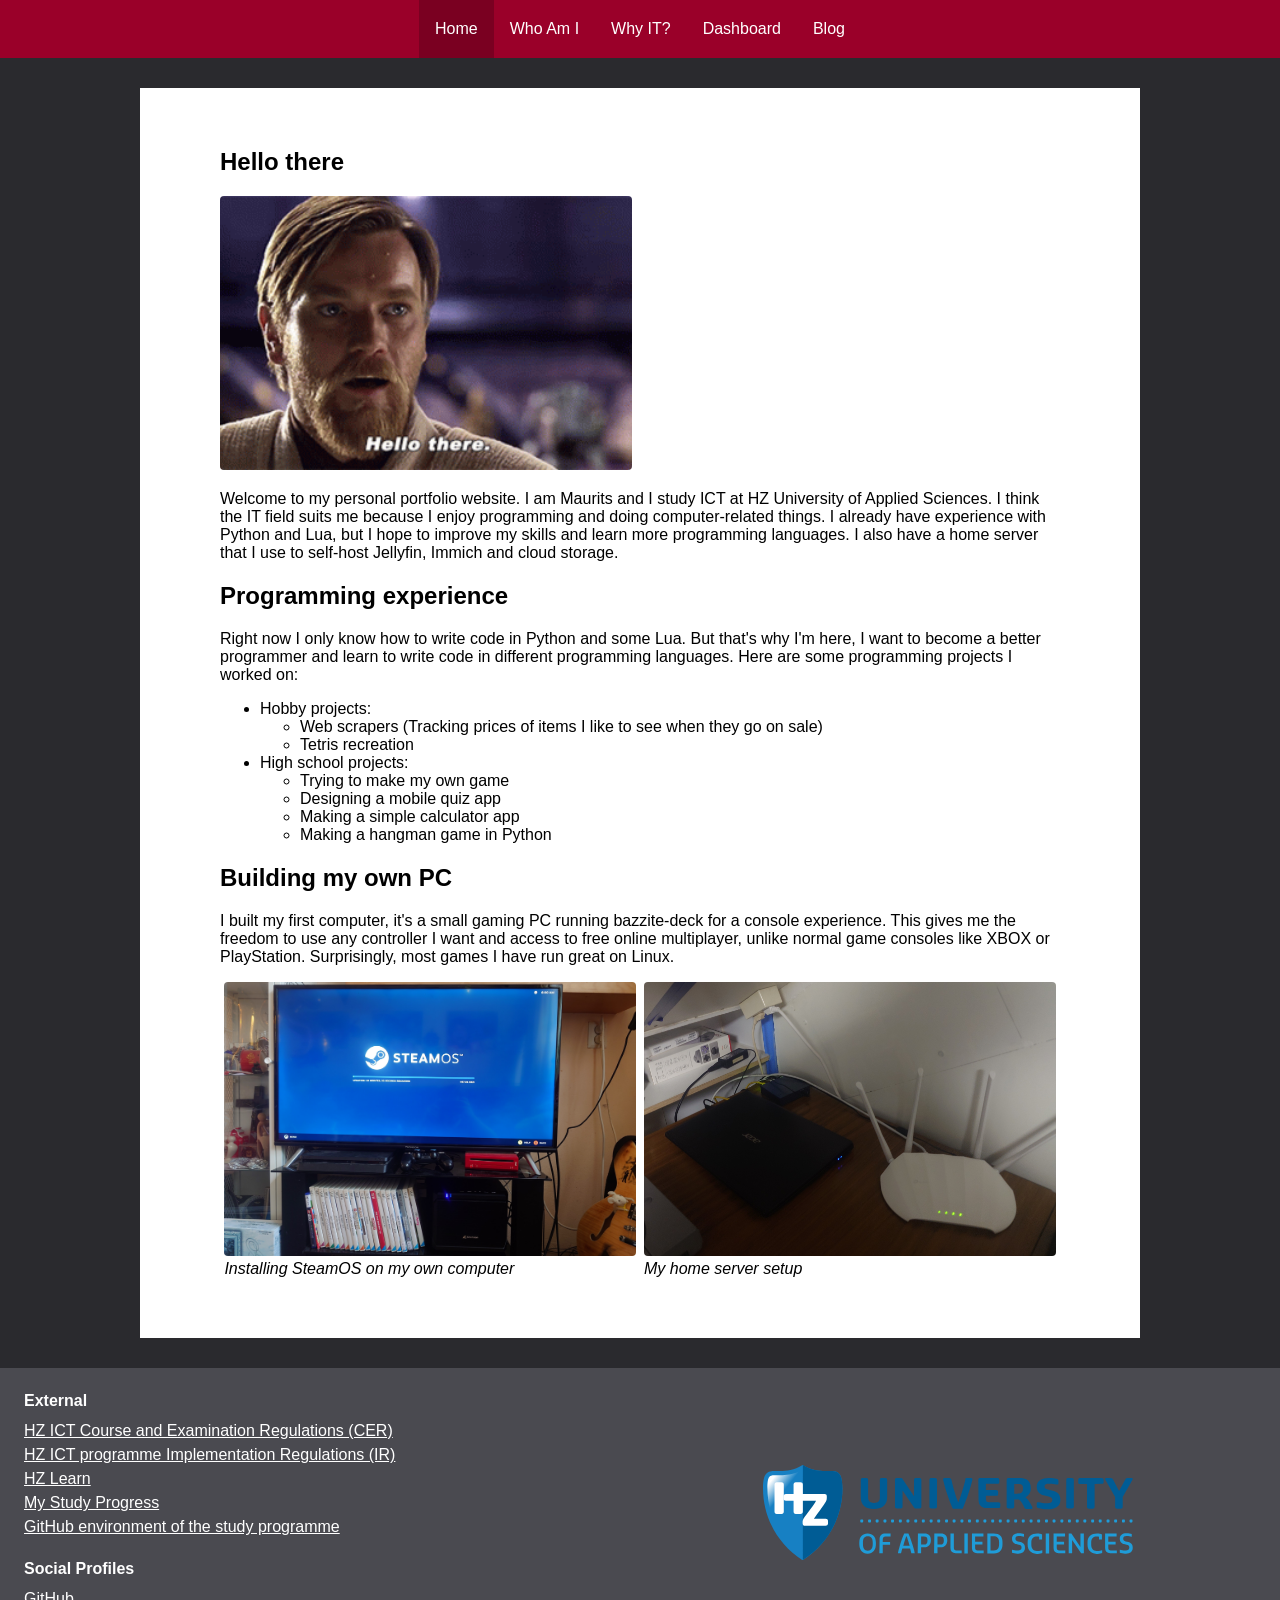
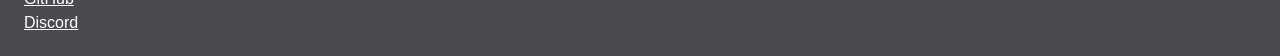
==== index.html @ d19794f3 "Update home page" ====
<!DOCTYPE html>
<html lang="en">

<head>
    <meta charset="UTF-8">
    <meta name="viewport" content="width=device-width, initial-scale=1.0">
    <title>Home</title>
    <meta name="description"
        content="Welcome to my showcase portfolio website, where I show my motivation for the ICT study programme.">
    <link rel="stylesheet" href="css/style.css">
</head>

<body>
    <header>
        <nav>
            <ul>
                <li><a class="active" href="/">Home</a></li>
                <li><a href="/about.html">Who Am I</a></li>
                <li><a href="/why-it.html">Why IT?</a></li>
                <li><a href="/dashboard.html">Dashboard</a></li>
                <li><a href="/blog.html">Blog</a></li>
            </ul>
        </nav>
    </header>
    <main>
        <article>
            <h1>Hello there</h1>
            <figure>
                <img src="/resources/images/hello-there.gif" alt='Animated GIF of Obi-Wan Kenobi saying "Hello there."'>
            </figure>
            <p>
                Welcome to my personal portfolio website. I am Maurits and I study ICT at HZ University of Applied
                Sciences. I think the IT field suits me because I enjoy programming and doing computer-related things. I
                already have experience with Python and Lua, but I hope to improve my skills and learn more programming
                languages. I also have a home server that I use to self-host Jellyfin, Immich and cloud storage.
            </p>
            <h2>Programming experience</h3>
                <p>
                    Right now I only know how to write code in Python and some Lua. But that's why I'm here, I want to
                    become a better programmer and learn to write code in different programming languages. Here are some
                    programming projects I worked on:
                </p>
                <ul>
                    <li>
                        Hobby projects:
                        <ul>
                            <li>
                                Web scrapers (Tracking prices of items I like to see when they go on sale)
                            </li>
                            <li>Tetris recreation</li>
                        </ul>
                    </li>
                    <li>
                        High school projects:
                        <ul>
                            <li>Trying to make my own game</li>
                            <li>Designing a mobile quiz app</li>
                            <li>Making a simple calculator app</li>
                            <li>Making a hangman game in Python</li>
                        </ul>
                    </li>
                </ul>
                <h2>Building my own PC</h2>
                <p>
                    I built my first computer, it's a small gaming PC running bazzite-deck for a console experience.
                    This gives me the freedom to use any controller I want and access to free online multiplayer, unlike
                    normal game consoles like XBOX or PlayStation. Surprisingly, most games I have run great on Linux.
                </p>
                <div class="flex">
                    <figure>
                        <img src="/resources/images/custom-pc.jpg" alt="A picture of my gaming PC installing SteamOS">
                        <figcaption>Installing SteamOS on my own computer</figcaption>
                    </figure>
                    <figure>
                        <img src="/resources/images/homelab.jpg" alt="A picture of my home server">
                        <figcaption>My home server setup</figcaption>
                    </figure>
                </div>
        </article>
    </main>
    <footer>
        <nav>
            <span>External</span>
            <ul>
                <li><a href="https://hz.reader.docfield.com/80871c39-9285-4b38-85e4-78a0efbc2461" target="_blank">HZ ICT
                        Course and Examination Regulations (CER)</a></li>
                <li><a href="https://hz.reader.docfield.com/80871c39-9285-4b38-85e4-78a0efbc2461" target="_blank">HZ ICT
                        programme Implementation Regulations (IR)</a></li>
                <li><a href="https://learn.hz.nl" target="_blank">HZ Learn</a></li>
                <li><a href="/dashboard.html">My Study Progress</a></li>
                <li><a href="https://github.com/HZ-HBO-ICT" target="_blank">GitHub environment of the study
                        programme</a></li>
            </ul>
            <span>Social Profiles</span>
            <ul>
                <li><a href="https://github.com/mhille813" target="_blank">GitHub</a></li>
                <li><a href="https://discord.com/users/1543574999036723243">Discord</a></li>
            </ul>
        </nav>
        <img src="/resources/images/hz/hz-university-of-applied-sciences.svg"
            alt="Logo of HZ University of Applied Sciences">
    </footer>
</body>

</html>
---- css/style.css ----
* {
    box-sizing: border-box;
}

body {
    margin: 0;
    padding: 0;
    font-family: sans-serif;
    background-color: #2a2a2e;
    display: flex;
    flex-direction: column;
    display: grid;
    grid-template-areas: "header" "main" "footer";
    justify-items: center;
}

main {
    margin-top: 30px;
    margin-bottom: 30px;
    grid-area: main;
    width: 100vw;
    max-width: 1000px;
    background-color: #fff;
    padding: 40px 80px 60px;
}

table,
th,
td {
    border: 1px solid black;
    border-collapse: collapse;
}

table {
    width: 100%;
}

td {
    padding: 4px;
    text-align: center;
}

.flex {
    display: flex;
    justify-content: center;
    gap: 8px;
}

figure {
    width: 49%;
    margin: 0;
}

figure img {
    border-radius: 4px;
    width: 100%;
    aspect-ratio: 3/2;
    object-fit: cover;
}

figcaption {
    font-style: italic;
}

nav ul {
    list-style-type: none;
    margin: 0;
    padding: 0;
    display: flex;
    justify-content: center;
}

/* HEADER & FOOTER */

header {
    background-color: #9a0029;
    color: #fff;
    padding: 0 12px;
    grid-area: header;
    position: sticky;
    width: 100vw;
    top: 0;
}

header nav a {
    text-decoration: none;
    display: block;
}

header nav a {
    padding: 20px 16px;
}

header nav a.active {
    background-color: #7a0021;
}

header nav a:hover {
    background-color: #600019;
}

header nav a,
header nav a:visited,
footer nav a,
footer nav a:visited {
    color: #fff;
}

footer {
    background-color: #4a4a50;
    color: #fff;
    width: 100vw;
    padding: 24px;
    grid-area: footer;
    display: grid;
    grid-template-areas: "left right";
    grid-template-columns: 1fr 1fr;
    justify-items: center;
    align-items: center;
}

footer>* {
    width: 100%;
}

footer>img {
    width: 60%;
    max-width: 375px;
}

footer nav ul {
    flex-direction: column;
    gap: 6px;
}

footer nav>span {
    font-weight: bold;
    display: block;
    margin-bottom: 12px;
}

footer nav>span:not(:first-child) {
    margin-top: 24px;
}

/* https://stackoverflow.com/a/18935218 */
footer {
    box-shadow: 0 50vh 0 50vh #4a4a50;
}
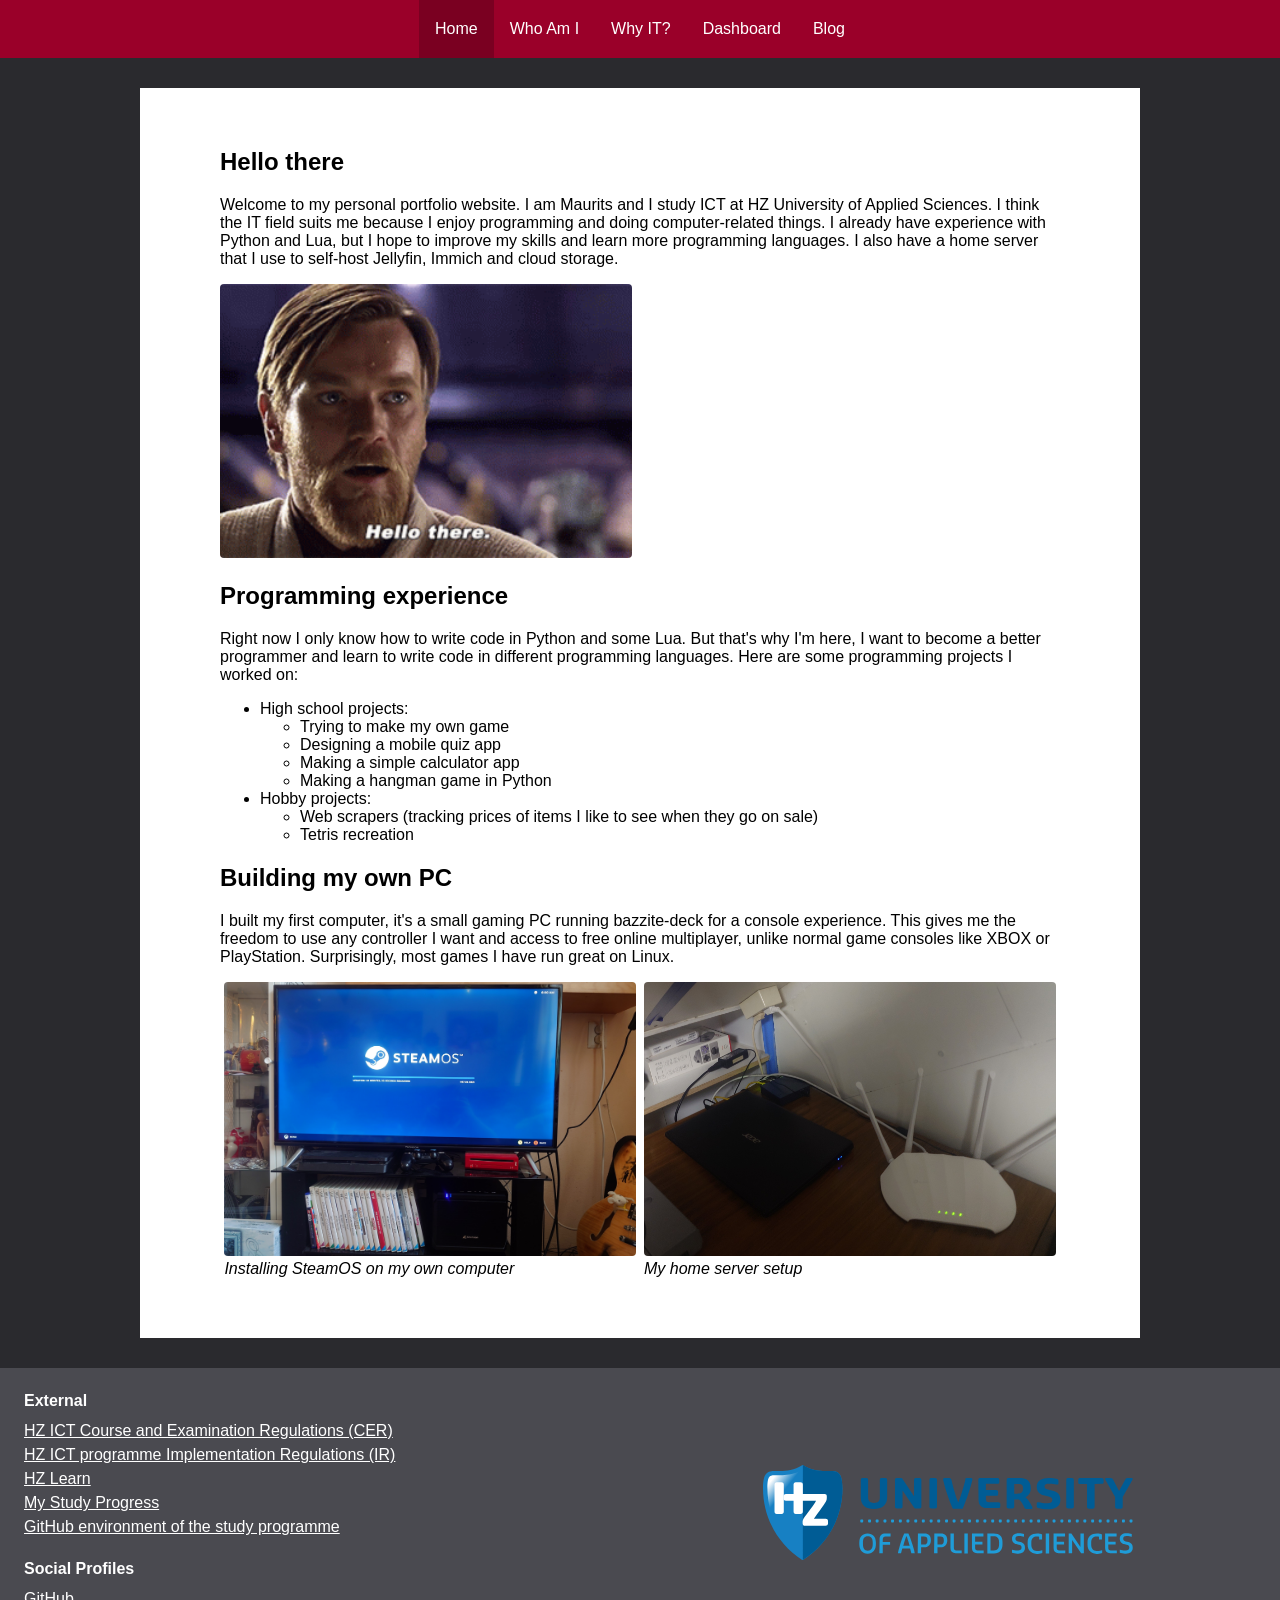
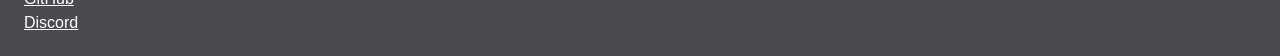
==== commit 098a122e: "Update home page" ====
--- a/index.html
+++ b/index.html
@@ -25,31 +25,27 @@
     <main>
         <article>
             <h1>Hello there</h1>
-            <figure>
-                <img src="/resources/images/hello-there.gif" alt='Animated GIF of Obi-Wan Kenobi saying "Hello there."'>
-            </figure>
-            <p>
-                Welcome to my personal portfolio website. I am Maurits and I study ICT at HZ University of Applied
-                Sciences. I think the IT field suits me because I enjoy programming and doing computer-related things. I
-                already have experience with Python and Lua, but I hope to improve my skills and learn more programming
-                languages. I also have a home server that I use to self-host Jellyfin, Immich and cloud storage.
-            </p>
-            <h2>Programming experience</h3>
+            <section>
+                <p>
+                    Welcome to my personal portfolio website. I am Maurits and I study ICT at HZ University of Applied
+                    Sciences. I think the IT field suits me because I enjoy programming and doing computer-related
+                    things. I already have experience with Python and Lua, but I hope to improve my skills and learn
+                    more programming languages. I also have a home server that I use to self-host Jellyfin, Immich and
+                    cloud storage.
+                </p>
+                <figure>
+                    <img src="/resources/images/hello-there.gif"
+                        alt='Animated GIF of Obi-Wan Kenobi saying "Hello there."'>
+                </figure>
+            </section>
+            <section>
+                <h2>Programming experience</h2>
                 <p>
                     Right now I only know how to write code in Python and some Lua. But that's why I'm here, I want to
                     become a better programmer and learn to write code in different programming languages. Here are some
                     programming projects I worked on:
                 </p>
                 <ul>
-                    <li>
-                        Hobby projects:
-                        <ul>
-                            <li>
-                                Web scrapers (Tracking prices of items I like to see when they go on sale)
-                            </li>
-                            <li>Tetris recreation</li>
-                        </ul>
-                    </li>
                     <li>
                         High school projects:
                         <ul>
@@ -59,7 +55,18 @@
                             <li>Making a hangman game in Python</li>
                         </ul>
                     </li>
+                    <li>
+                        Hobby projects:
+                        <ul>
+                            <li>
+                                Web scrapers (tracking prices of items I like to see when they go on sale)
+                            </li>
+                            <li>Tetris recreation</li>
+                        </ul>
+                    </li>
                 </ul>
+            </section>
+            <section>
                 <h2>Building my own PC</h2>
                 <p>
                     I built my first computer, it's a small gaming PC running bazzite-deck for a console experience.
@@ -76,6 +83,7 @@
                         <figcaption>My home server setup</figcaption>
                     </figure>
                 </div>
+            </section>
         </article>
     </main>
     <footer>
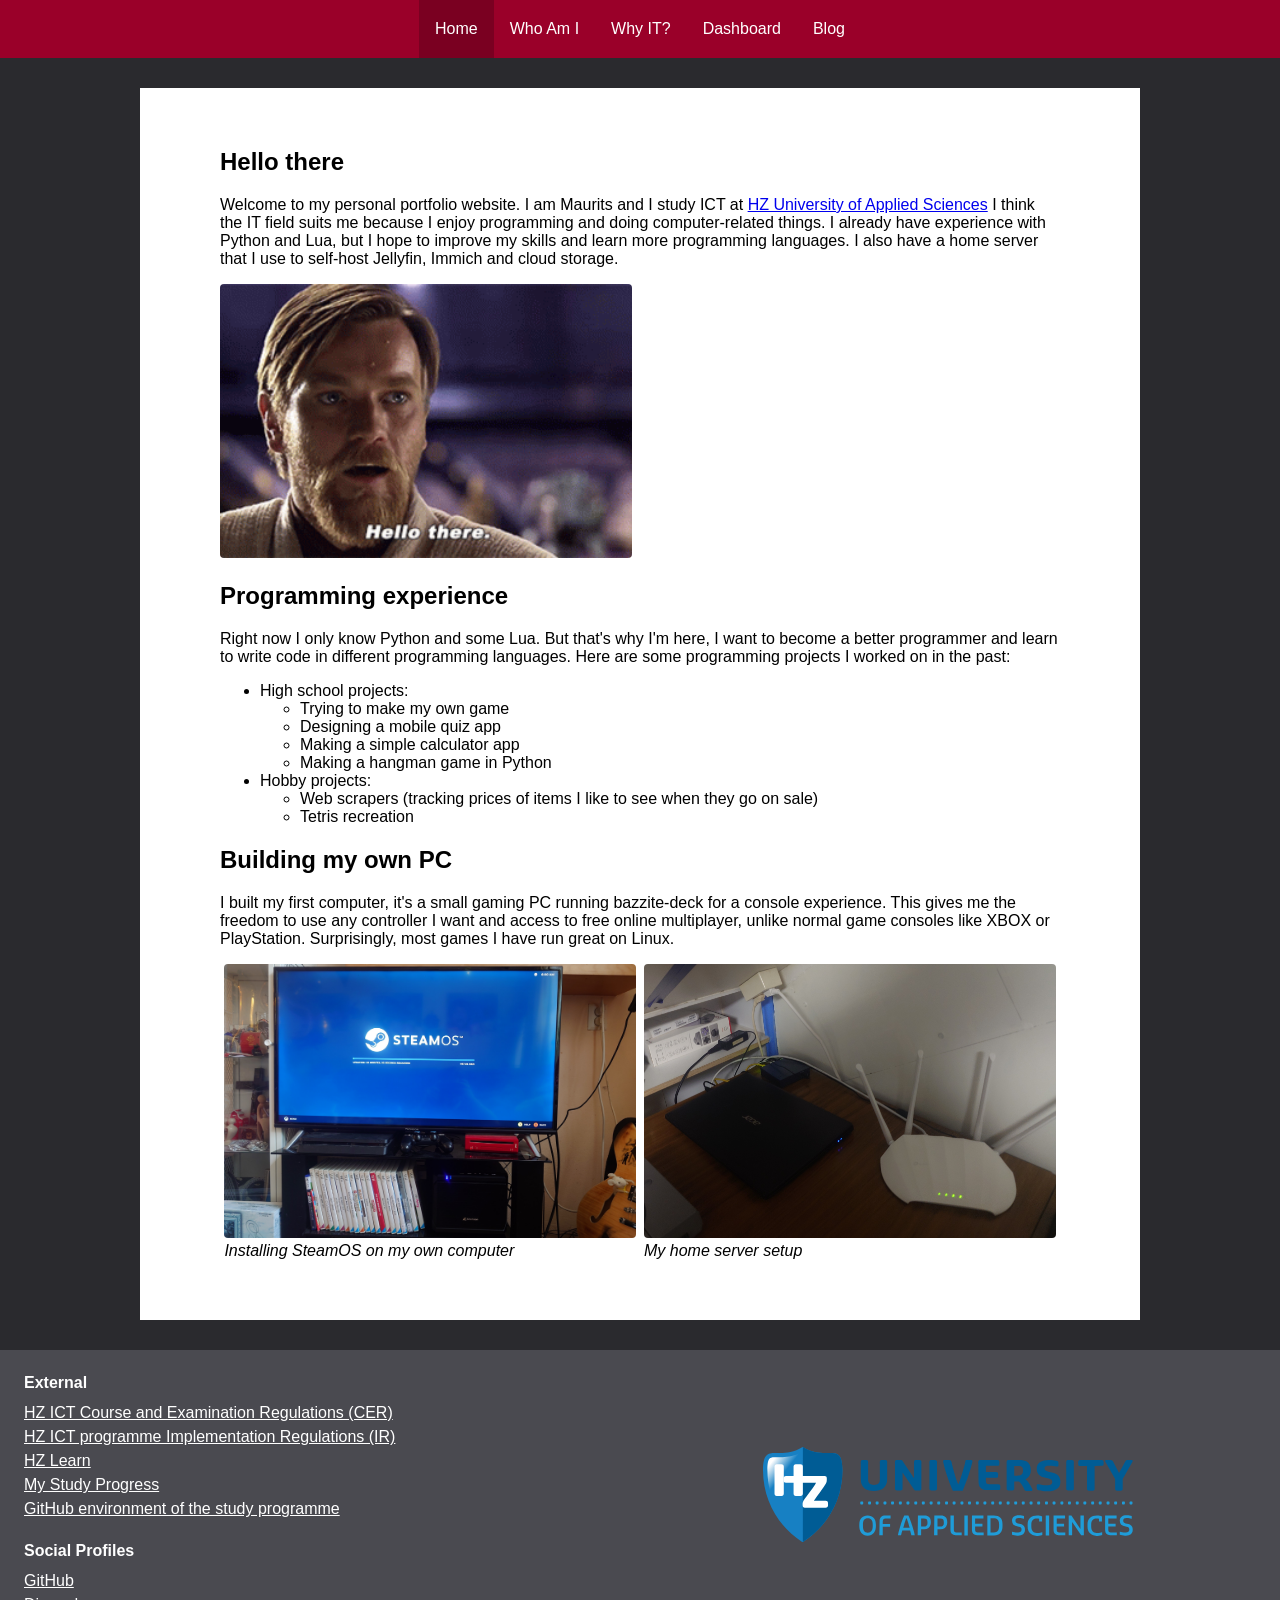
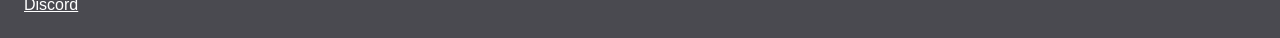
==== commit 2d20cdc1: "Update home page" ====
--- a/index.html
+++ b/index.html
@@ -27,11 +27,11 @@
             <h1>Hello there</h1>
             <section>
                 <p>
-                    Welcome to my personal portfolio website. I am Maurits and I study ICT at HZ University of Applied
-                    Sciences. I think the IT field suits me because I enjoy programming and doing computer-related
-                    things. I already have experience with Python and Lua, but I hope to improve my skills and learn
-                    more programming languages. I also have a home server that I use to self-host Jellyfin, Immich and
-                    cloud storage.
+                    Welcome to my personal portfolio website. I am Maurits and I study ICT at
+                    <a href="https://hz.nl/en/" target="_blank">HZ University of Applied Sciences</a> I think the IT
+                    field suits me because I enjoy programming and doing computer-related things. I already have
+                    experience with Python and Lua, but I hope to improve my skills and learn more programming
+                    languages. I also have a home server that I use to self-host Jellyfin, Immich and cloud storage.
                 </p>
                 <figure>
                     <img src="/resources/images/hello-there.gif"
@@ -41,9 +41,9 @@
             <section>
                 <h2>Programming experience</h2>
                 <p>
-                    Right now I only know how to write code in Python and some Lua. But that's why I'm here, I want to
-                    become a better programmer and learn to write code in different programming languages. Here are some
-                    programming projects I worked on:
+                    Right now I only know Python and some Lua. But that's why I'm here, I want to become a better
+                    programmer and learn to write code in different programming languages. Here are some programming
+                    projects I worked on in the past:
                 </p>
                 <ul>
                     <li>
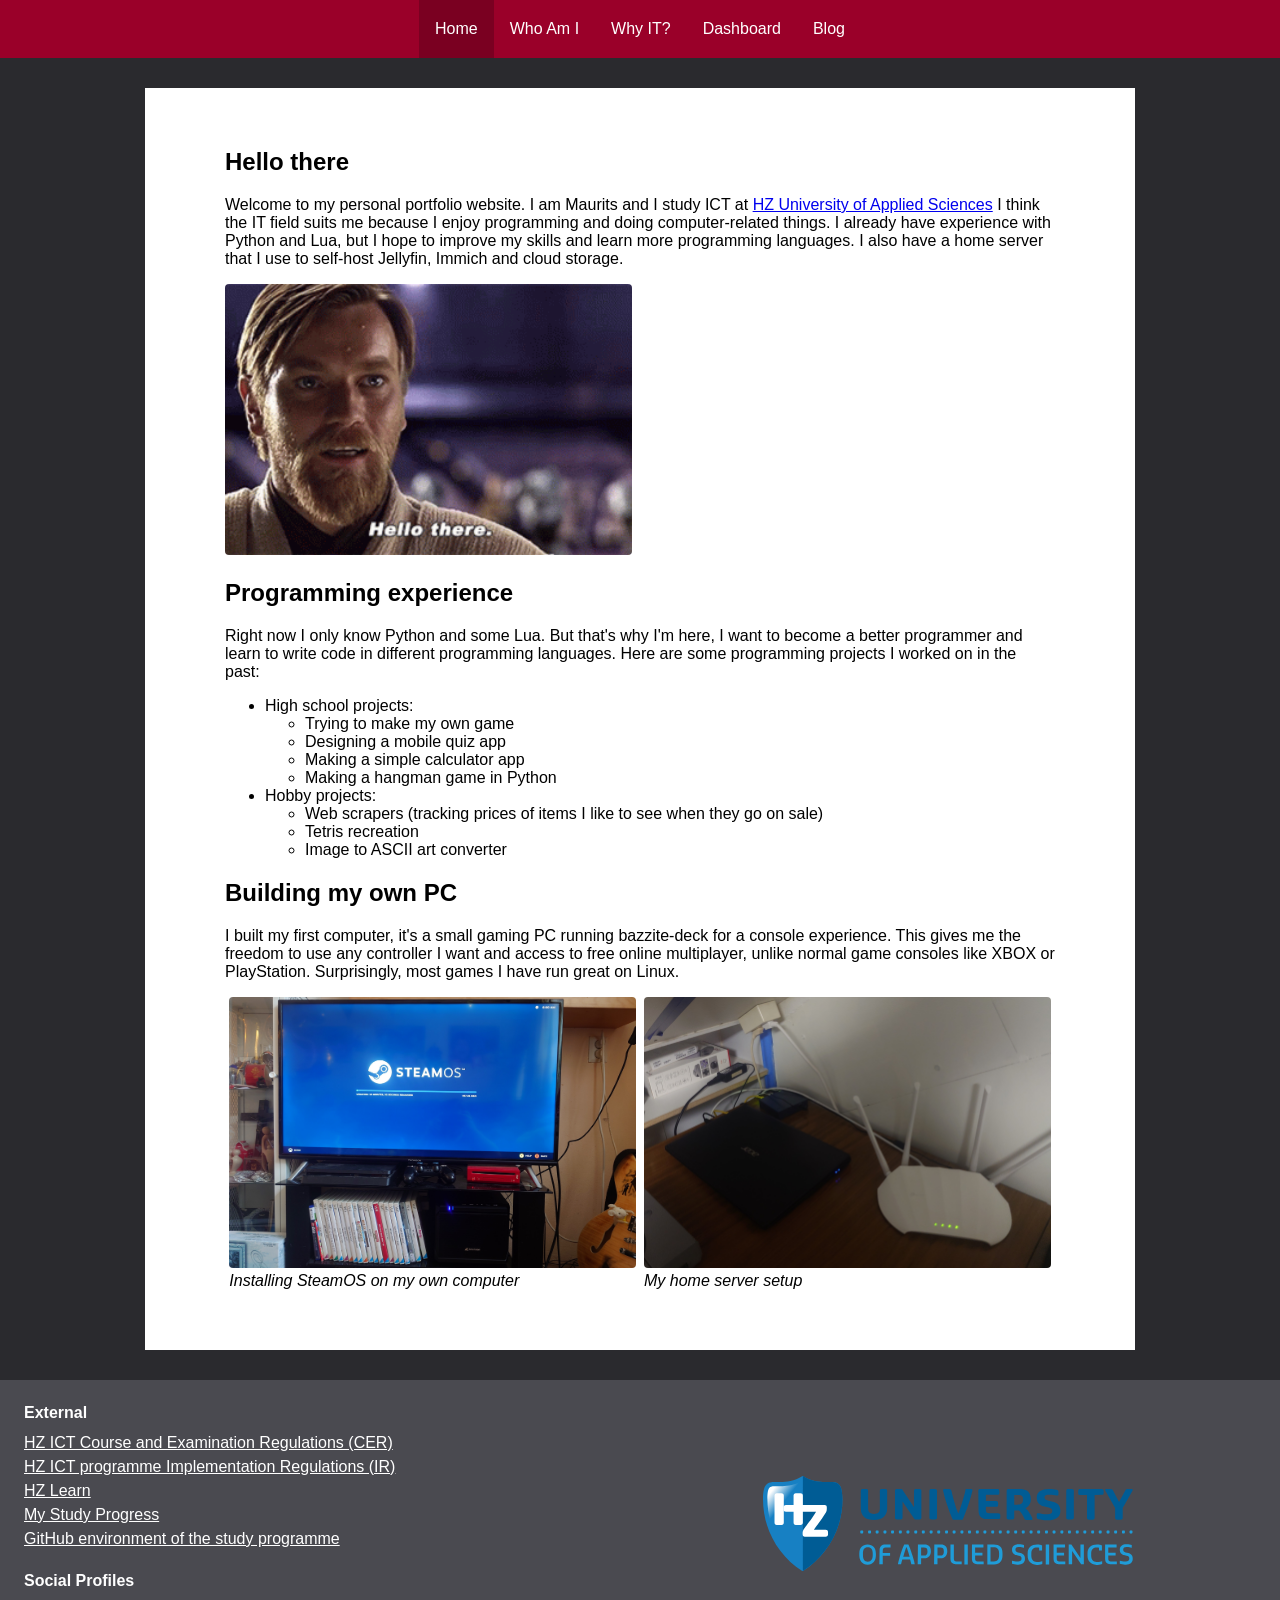
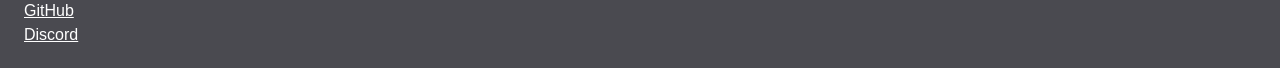
==== commit 9c3a2c81: "Update home page" ====
--- a/index.html
+++ b/index.html
@@ -62,6 +62,7 @@
                                 Web scrapers (tracking prices of items I like to see when they go on sale)
                             </li>
                             <li>Tetris recreation</li>
+                            <li>Image to ASCII art converter</li>
                         </ul>
                     </li>
                 </ul>
--- a/css/style.css
+++ b/css/style.css
@@ -19,7 +19,8 @@
     margin-bottom: 30px;
     grid-area: main;
     width: 100vw;
-    max-width: 1000px;
+    max-width: 990px;
+    /* min-height: 1400px; */
     background-color: #fff;
     padding: 40px 80px 60px;
 }
@@ -27,12 +28,21 @@
 table,
 th,
 td {
-    border: 1px solid black;
+    border: 2px solid black;
     border-collapse: collapse;
 }
 
 table {
     width: 100%;
+}
+
+thead {
+    background-color: #9a0029;
+    color: #fff;
+}
+thead th {
+    padding-top: 12px;
+    padding-bottom: 12px;
 }
 
 td {
@@ -117,6 +127,9 @@
     grid-template-columns: 1fr 1fr;
     justify-items: center;
     align-items: center;
+
+    /* https://stackoverflow.com/a/18935218 */
+    box-shadow: 0 50vh 0 50vh #4a4a50;
 }
 
 footer>* {
@@ -143,7 +156,12 @@
     margin-top: 24px;
 }
 
-/* https://stackoverflow.com/a/18935218 */
-footer {
-    box-shadow: 0 50vh 0 50vh #4a4a50;
+
+/* DASHBOARD */
+td.passed {
+    background-color: green;
+}
+
+td.failed {
+    background-color: red;
 }
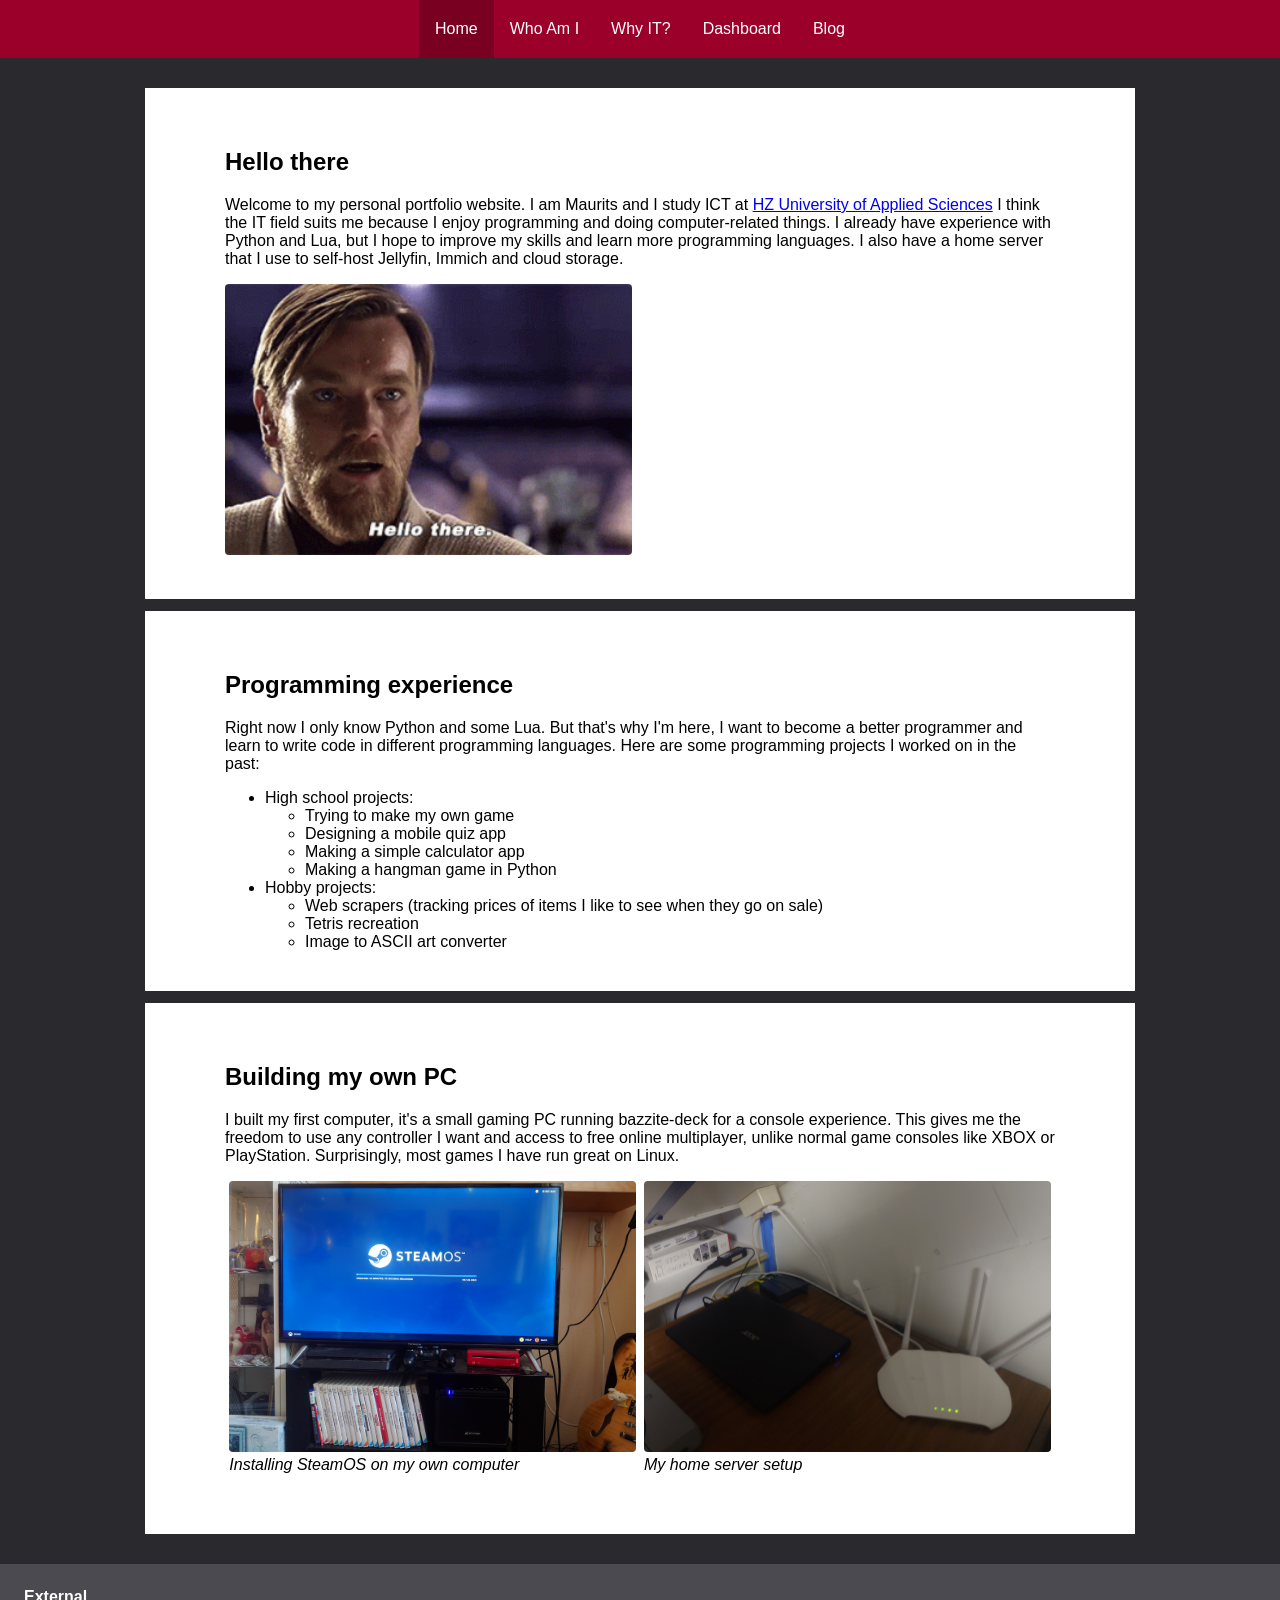
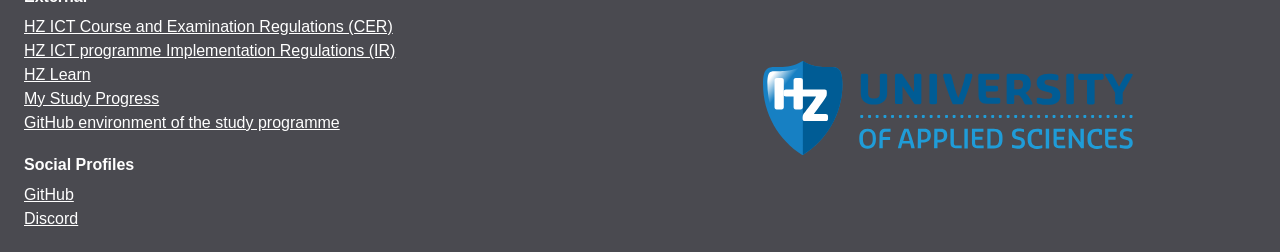
==== commit 86fbeafb: "Add page dividers" ====
--- a/index.html
+++ b/index.html
@@ -7,7 +7,7 @@
     <title>Home</title>
     <meta name="description"
         content="Welcome to my showcase portfolio website, where I show my motivation for the ICT study programme.">
-    <link rel="stylesheet" href="css/style.css">
+    <link rel="stylesheet" href="/css/style.css">
 </head>
 
 <body>
@@ -38,6 +38,7 @@
                         alt='Animated GIF of Obi-Wan Kenobi saying "Hello there."'>
                 </figure>
             </section>
+            <hr>
             <section>
                 <h2>Programming experience</h2>
                 <p>
@@ -67,6 +68,7 @@
                     </li>
                 </ul>
             </section>
+            <hr>
             <section>
                 <h2>Building my own PC</h2>
                 <p>
--- a/css/style.css
+++ b/css/style.css
@@ -1,3 +1,19 @@
+:root {
+    --grade-passed-color: #96dca6;
+    --grade-failed-color: #da8e8e;
+    --grade-available-color: #f4eacf;
+
+    --swot-strength-bg: #d5f5e3;
+    --swot-strength-title: #1e8449;
+    --swot-weakness-bg: #fdebd0;
+    --swot-weakness-title: #e67e22;
+    --swot-opportunity-bg: #d6eaf8;
+    --swot-opportunity-title: #2e86c1;
+    --swot-threat-bg: #f4f6f7;
+    --swot-threat-title: #1b4f72;
+}
+
+
 * {
     box-sizing: border-box;
 }
@@ -14,6 +30,17 @@
     justify-items: center;
 }
 
+hr {
+    background-color: #2a2a2e;
+    height: 12px;
+    width: 100vw;
+    max-width: 990px;
+    margin-left: -80px;
+    border: none;
+    margin-top: 40px;
+    margin-bottom: 60px;
+}
+
 main {
     margin-top: 30px;
     margin-bottom: 30px;
@@ -23,6 +50,10 @@
     /* min-height: 1400px; */
     background-color: #fff;
     padding: 40px 80px 60px;
+}
+
+.italic {
+    font-style: italic;
 }
 
 table,
@@ -40,6 +71,7 @@
     background-color: #9a0029;
     color: #fff;
 }
+
 thead th {
     padding-top: 12px;
     padding-bottom: 12px;
@@ -56,6 +88,10 @@
     gap: 8px;
 }
 
+.justifyLeft {
+    justify-content: left;
+}
+
 figure {
     width: 49%;
     margin: 0;
@@ -78,6 +114,13 @@
     padding: 0;
     display: flex;
     justify-content: center;
+}
+
+.dateMarker {
+    margin-top: -2rem;
+    display: block;
+    width: 100%;
+    text-align: right;
 }
 
 /* HEADER & FOOTER */
@@ -127,9 +170,6 @@
     grid-template-columns: 1fr 1fr;
     justify-items: center;
     align-items: center;
-
-    /* https://stackoverflow.com/a/18935218 */
-    box-shadow: 0 50vh 0 50vh #4a4a50;
 }
 
 footer>* {
@@ -156,12 +196,102 @@
     margin-top: 24px;
 }
 
+/* BLOG BREADCRUMBS */
+main .breadCrumbs {
+    padding: 0;
+    list-style-type: none;
+    display: flex;
+}
+
+main .breadCrumbs li:not(:first-child)::before {
+    content: ">";
+    margin-right: 8px;
+    margin-left: 12px;
+}
+
 
 /* DASHBOARD */
-td.passed {
-    background-color: green;
-}
-
-td.failed {
-    background-color: red;
+.gradePassed {
+    background-color: var(--grade-passed-color);
+}
+
+.gradeFailed {
+    background-color: var(--grade-failed-color);
+}
+
+.gradeAvailable {
+    background-color: var(--grade-available-color);
+}
+
+.pieChart {
+    width: 350px;
+    height: 350px;
+    border-radius: 50%;
+    background-color: var(--grade-available-color);
+    border: solid 2px black;
+}
+
+.legend {
+    list-style-type: none;
+    padding: 0;
+    font-size: 1.2rem;
+    border: solid 2px black;
+    height: fit-content;
+    padding: 4px;
+}
+
+.legend span {
+    display: inline-block;
+    width: 1.2rem;
+    height: 1.2rem;
+}
+
+/* SWOT BLOG POST */
+table.swot td,
+table.smart td {
+    padding: 10px 24px;
+    text-align: left;
+    vertical-align: top;
+}
+
+table.swot tr:nth-child(1) td:nth-child(1) {
+    background-color: var(--swot-strength-bg);
+}
+
+table.swot tr:nth-child(1) td:nth-child(1) h3 {
+    color: var(--swot-strength-title)
+}
+
+table.swot tr:nth-child(1) td:nth-child(2) {
+    background-color: var(--swot-weakness-bg);
+}
+
+table.swot tr:nth-child(1) td:nth-child(2) h3 {
+    color: var(--swot-weakness-title)
+}
+
+table.swot tr:nth-child(2) td:nth-child(1) {
+    background-color: var(--swot-opportunity-bg);
+}
+
+table.swot tr:nth-child(2) td:nth-child(1) h3 {
+    color: var(--swot-opportunity-title)
+}
+
+table.swot tr:nth-child(2) td:nth-child(2) {
+    background-color: var(--swot-threat-bg);
+}
+
+table.swot tr:nth-child(2) td:nth-child(2) h3 {
+    color: var(--swot-threat-title)
+}
+
+table.smart tr:first-child td:first-child {
+    background-color: var(--swot-strength-bg);
+    color: var(--swot-strength-title);
+}
+
+table.smart tr:last-child td:first-child {
+    background-color: var(--swot-weakness-bg);
+    color: var(--swot-weakness-title);
 }
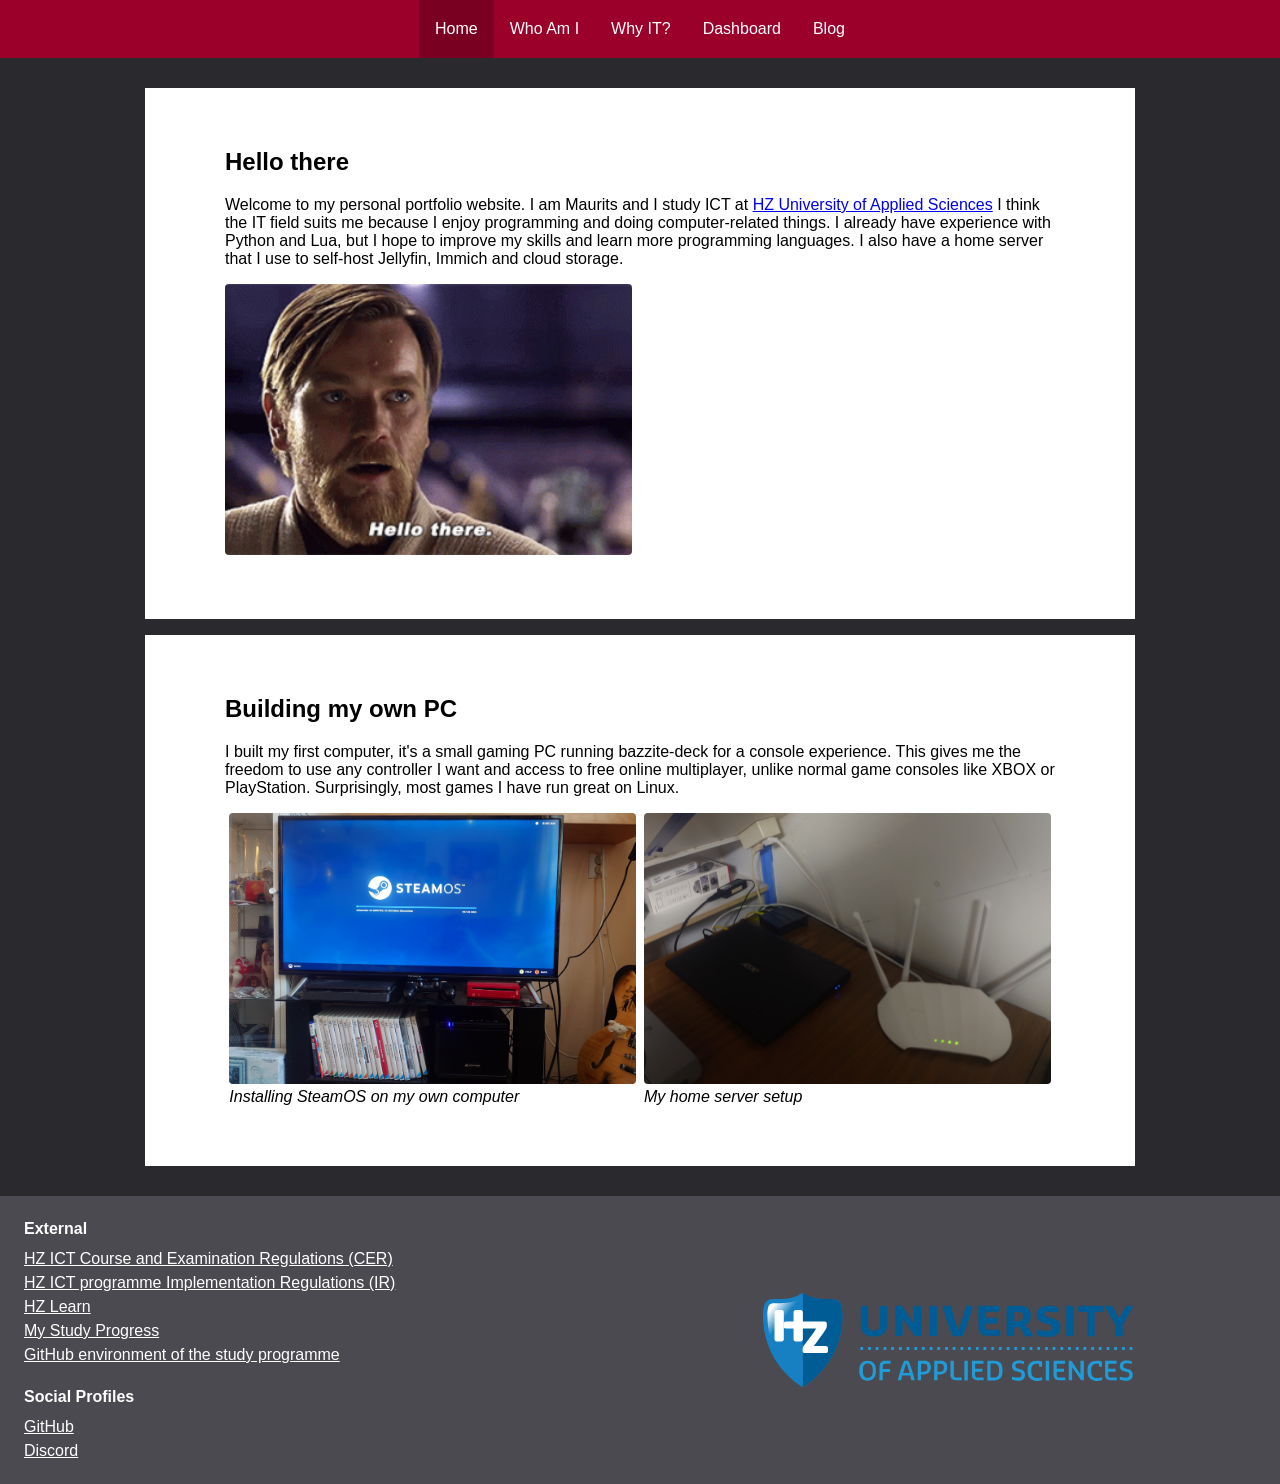
==== commit a4deddec: "Add programming experience" ====
--- a/index.html
+++ b/index.html
@@ -37,36 +37,6 @@
                     <img src="/resources/images/hello-there.gif"
                         alt='Animated GIF of Obi-Wan Kenobi saying "Hello there."'>
                 </figure>
-            </section>
-            <hr>
-            <section>
-                <h2>Programming experience</h2>
-                <p>
-                    Right now I only know Python and some Lua. But that's why I'm here, I want to become a better
-                    programmer and learn to write code in different programming languages. Here are some programming
-                    projects I worked on in the past:
-                </p>
-                <ul>
-                    <li>
-                        High school projects:
-                        <ul>
-                            <li>Trying to make my own game</li>
-                            <li>Designing a mobile quiz app</li>
-                            <li>Making a simple calculator app</li>
-                            <li>Making a hangman game in Python</li>
-                        </ul>
-                    </li>
-                    <li>
-                        Hobby projects:
-                        <ul>
-                            <li>
-                                Web scrapers (tracking prices of items I like to see when they go on sale)
-                            </li>
-                            <li>Tetris recreation</li>
-                            <li>Image to ASCII art converter</li>
-                        </ul>
-                    </li>
-                </ul>
             </section>
             <hr>
             <section>
--- a/css/style.css
+++ b/css/style.css
@@ -32,12 +32,12 @@
 
 hr {
     background-color: #2a2a2e;
-    height: 12px;
+    height: 16px;
     width: 100vw;
     max-width: 990px;
     margin-left: -80px;
     border: none;
-    margin-top: 40px;
+    margin-top: 60px;
     margin-bottom: 60px;
 }
 
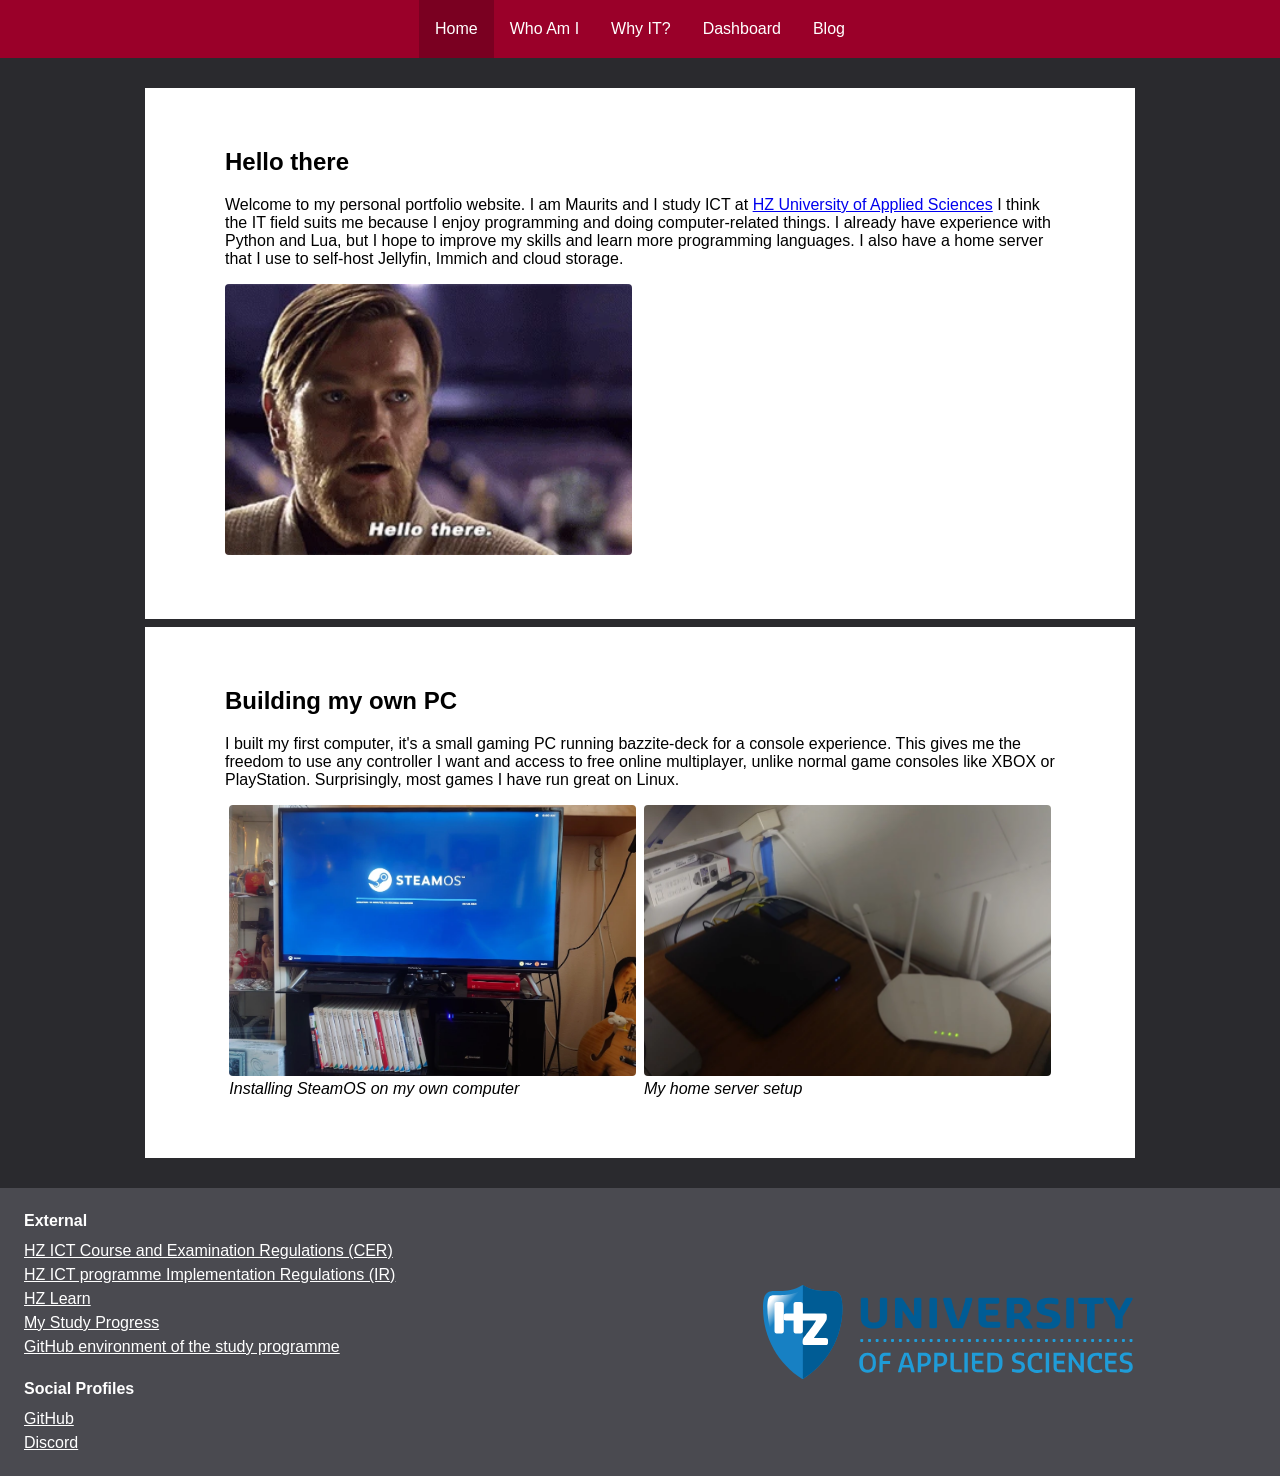
==== commit 2c14d9b1: "Compress images" ====
--- a/index.html
+++ b/index.html
@@ -34,7 +34,7 @@
                     languages. I also have a home server that I use to self-host Jellyfin, Immich and cloud storage.
                 </p>
                 <figure>
-                    <img src="/resources/images/hello-there.gif"
+                    <img src="/resources/images/hello-there-animated.webp"
                         alt='Animated GIF of Obi-Wan Kenobi saying "Hello there."'>
                 </figure>
             </section>
@@ -48,11 +48,11 @@
                 </p>
                 <div class="flex">
                     <figure>
-                        <img src="/resources/images/custom-pc.jpg" alt="A picture of my gaming PC installing SteamOS">
+                        <img src="/resources/images/custom-pc.webp" alt="A picture of my gaming PC installing SteamOS">
                         <figcaption>Installing SteamOS on my own computer</figcaption>
                     </figure>
                     <figure>
-                        <img src="/resources/images/homelab.jpg" alt="A picture of my home server">
+                        <img src="/resources/images/homelab.webp" alt="A picture of my home server">
                         <figcaption>My home server setup</figcaption>
                     </figure>
                 </div>
--- a/css/style.css
+++ b/css/style.css
@@ -32,7 +32,7 @@
 
 hr {
     background-color: #2a2a2e;
-    height: 16px;
+    height: 8px;
     width: 100vw;
     max-width: 990px;
     margin-left: -80px;
@@ -95,6 +95,10 @@
 figure {
     width: 49%;
     margin: 0;
+}
+
+figure.fullWidth {
+    width: 100%;
 }
 
 figure img {
